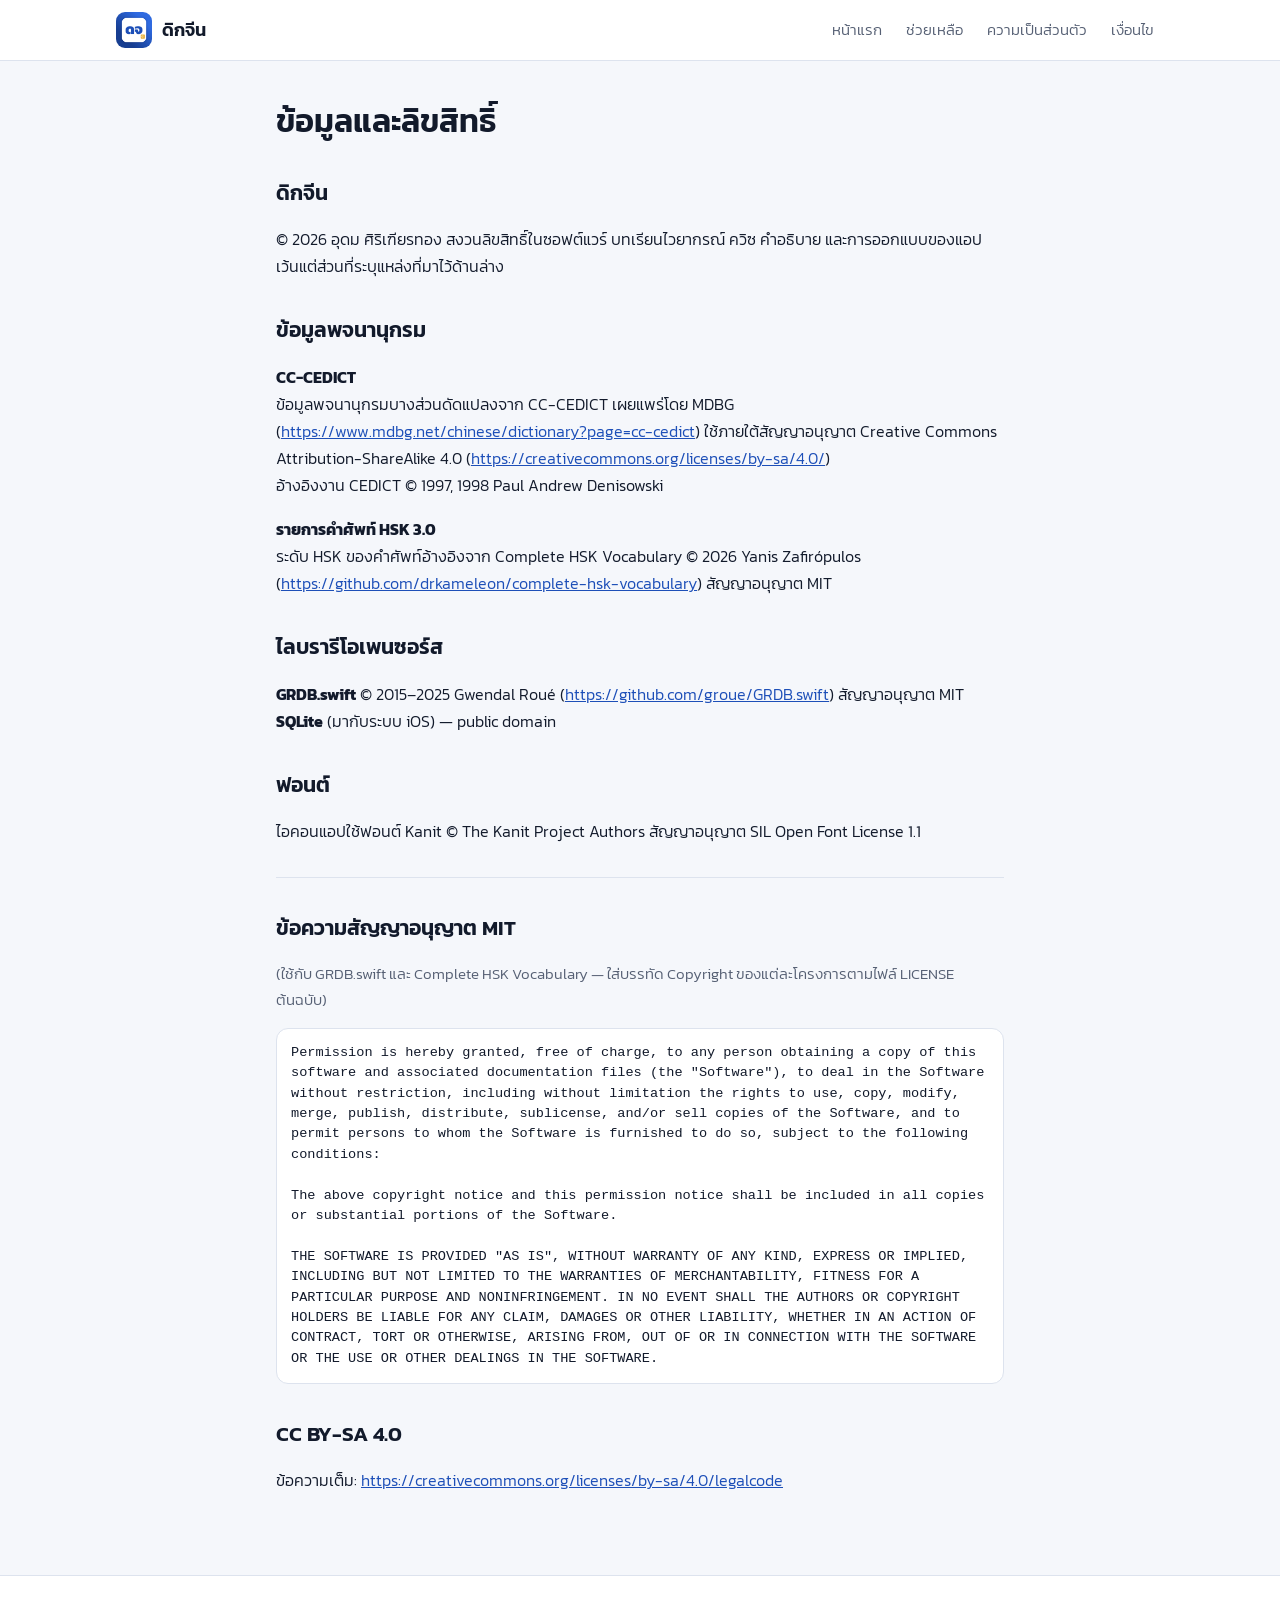
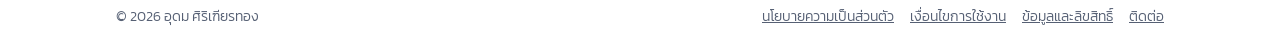
==== credits.html @ e8b968b8 "Website for ดิกจีน: home, support, privacy policy, terms, credits (static, GitHub Pages) Co-Authored" ====
<!doctype html>
<html lang="th">
<head>
<meta charset="utf-8">
<meta name="viewport" content="width=device-width, initial-scale=1">
<title>ข้อมูลและลิขสิทธิ์ | ดิกจีน</title>
<meta name="description" content="แหล่งข้อมูลและสัญญาอนุญาตที่แอปดิกจีนใช้">
<link rel="icon" href="assets/favicon.png">
<link rel="apple-touch-icon" href="assets/apple-touch-icon.png">
<link rel="preconnect" href="https://fonts.googleapis.com">
<link rel="preconnect" href="https://fonts.gstatic.com" crossorigin>
<link href="https://fonts.googleapis.com/css2?family=Kanit:wght@300;400;500;600&display=swap" rel="stylesheet">
<link rel="stylesheet" href="assets/style.css">
</head>
<body>
<header class="site-header"><div class="wrap">
<a class="brand" href="index.html"><img src="assets/icon-512.png" alt="">ดิกจีน</a>
<nav class="nav" aria-label="เมนูหลัก"><a href="index.html">หน้าแรก</a><a href="support.html">ช่วยเหลือ</a><a href="privacy.html">ความเป็นส่วนตัว</a><a href="terms.html">เงื่อนไข</a></nav>
</div></header>
<main class="doc"><h1>ข้อมูลและลิขสิทธิ์</h1>
<h2>ดิกจีน</h2>
<p>© 2026 อุดม ศิริเฑียรทอง สงวนลิขสิทธิ์ในซอฟต์แวร์ บทเรียนไวยากรณ์ ควิซ คำอธิบาย และการออกแบบของแอป เว้นแต่ส่วนที่ระบุแหล่งที่มาไว้ด้านล่าง</p>
<h2>ข้อมูลพจนานุกรม</h2>
<p><strong>CC-CEDICT</strong><br>ข้อมูลพจนานุกรมบางส่วนดัดแปลงจาก CC-CEDICT เผยแพร่โดย MDBG (<a href="https://www.mdbg.net/chinese/dictionary?page=cc-cedict">https://www.mdbg.net/chinese/dictionary?page=cc-cedict</a>) ใช้ภายใต้สัญญาอนุญาต Creative Commons Attribution-ShareAlike 4.0 (<a href="https://creativecommons.org/licenses/by-sa/4.0/">https://creativecommons.org/licenses/by-sa/4.0/</a>)<br>อ้างอิงงาน CEDICT © 1997, 1998 Paul Andrew Denisowski</p>
<p><strong>รายการคำศัพท์ HSK 3.0</strong><br>ระดับ HSK ของคำศัพท์อ้างอิงจาก Complete HSK Vocabulary © 2026 Yanis Zafirópulos (<a href="https://github.com/drkameleon/complete-hsk-vocabulary">https://github.com/drkameleon/complete-hsk-vocabulary</a>) สัญญาอนุญาต MIT</p>
<h2>ไลบรารีโอเพนซอร์ส</h2>
<p><strong>GRDB.swift</strong> © 2015–2025 Gwendal Roué (<a href="https://github.com/groue/GRDB.swift">https://github.com/groue/GRDB.swift</a>) สัญญาอนุญาต MIT<br><strong>SQLite</strong> (มากับระบบ iOS) — public domain</p>
<h2>ฟอนต์</h2>
<p>ไอคอนแอปใช้ฟอนต์ Kanit © The Kanit Project Authors สัญญาอนุญาต SIL Open Font License 1.1</p>
<hr>
<h2>ข้อความสัญญาอนุญาต MIT</h2>
<p class="note">(ใช้กับ GRDB.swift และ Complete HSK Vocabulary — ใส่บรรทัด Copyright ของแต่ละโครงการตามไฟล์ LICENSE ต้นฉบับ)</p>
<div class="license">Permission is hereby granted, free of charge, to any person obtaining a copy of this software and associated documentation files (the &quot;Software&quot;), to deal in the Software without restriction, including without limitation the rights to use, copy, modify, merge, publish, distribute, sublicense, and/or sell copies of the Software, and to permit persons to whom the Software is furnished to do so, subject to the following conditions:

The above copyright notice and this permission notice shall be included in all copies or substantial portions of the Software.

THE SOFTWARE IS PROVIDED &quot;AS IS&quot;, WITHOUT WARRANTY OF ANY KIND, EXPRESS OR IMPLIED, INCLUDING BUT NOT LIMITED TO THE WARRANTIES OF MERCHANTABILITY, FITNESS FOR A PARTICULAR PURPOSE AND NONINFRINGEMENT. IN NO EVENT SHALL THE AUTHORS OR COPYRIGHT HOLDERS BE LIABLE FOR ANY CLAIM, DAMAGES OR OTHER LIABILITY, WHETHER IN AN ACTION OF CONTRACT, TORT OR OTHERWISE, ARISING FROM, OUT OF OR IN CONNECTION WITH THE SOFTWARE OR THE USE OR OTHER DEALINGS IN THE SOFTWARE.</div>
<h2>CC BY-SA 4.0</h2>
<p>ข้อความเต็ม: <a href="https://creativecommons.org/licenses/by-sa/4.0/legalcode">https://creativecommons.org/licenses/by-sa/4.0/legalcode</a></p></main>
<footer class="site-footer"><div class="wrap">
<span>© 2026 อุดม ศิริเฑียรทอง</span>
<nav aria-label="ลิงก์ท้ายเว็บ"><a href="privacy.html">นโยบายความเป็นส่วนตัว</a><a href="terms.html">เงื่อนไขการใช้งาน</a><a href="credits.html">ข้อมูลและลิขสิทธิ์</a><a href="mailto:thiravadhano@gmail.com">ติดต่อ</a></nav>
</div></footer>
</body>
</html>
---- assets/style.css ----
:root {
  --primary: #1D4FB8;
  --primary-pressed: #173E91;
  --primary-soft: #E3EBFA;
  --navy: #14213D;
  --bg: #F5F7FB;
  --surface: #FFFFFF;
  --border: #DDE3EE;
  --text: #121A2B;
  --text-2: #566074;
  --gold: #E8B23A;
  --radius: 16px;
  --max: 1080px;
}
@media (prefers-color-scheme: dark) {
  :root {
    --primary: #6E9BF5;
    --primary-pressed: #9BBBFA;
    --primary-soft: #1B2A4A;
    --bg: #0E1424;
    --surface: #161E33;
    --border: #26314D;
    --text: #E8EDF7;
    --text-2: #A3AEC4;
  }
}
* { box-sizing: border-box; }
html { -webkit-text-size-adjust: 100%; }
body {
  margin: 0;
  background: var(--bg);
  color: var(--text);
  font-family: "Kanit", "Sukhumvit Set", "Thonburi", system-ui, -apple-system, sans-serif;
  font-weight: 300;
  line-height: 1.7;
}
a { color: var(--primary); }
a:hover { color: var(--primary-pressed); }
img { max-width: 100%; display: block; }
.wrap { max-width: var(--max); margin: 0 auto; padding: 0 16px; }

/* header */
.site-header { border-bottom: 1px solid var(--border); background: var(--surface); position: sticky; top: 0; z-index: 10; }
.site-header .wrap { display: flex; align-items: center; justify-content: space-between; gap: 12px; min-height: 60px; }
.brand { display: flex; align-items: center; gap: 10px; text-decoration: none; color: var(--text); font-weight: 600; font-size: 1.15rem; }
.brand img { width: 36px; height: 36px; border-radius: 9px; }
.nav { display: flex; gap: 4px; flex-wrap: wrap; }
.nav a { text-decoration: none; color: var(--text-2); padding: 8px 10px; border-radius: 10px; font-size: .95rem; min-height: 44px; display: inline-flex; align-items: center; }
.nav a:hover, .nav a[aria-current="page"] { color: var(--primary); background: var(--primary-soft); }

/* hero */
.hero { background: linear-gradient(160deg, #2F6AE0, #173E91); color: #fff; }
.hero .wrap { display: grid; grid-template-columns: 1.1fr .9fr; gap: 40px; align-items: center; padding-top: 64px; padding-bottom: 64px; }
.hero h1 { font-size: clamp(2.2rem, 5vw, 3.4rem); line-height: 1.2; margin: 0 0 12px; font-weight: 600; }
.hero p.lead { font-size: 1.2rem; margin: 0 0 28px; color: #D6E2FA; }
.hero .icon { width: 96px; height: 96px; border-radius: 22px; box-shadow: 0 10px 30px rgba(0,0,0,.25); margin-bottom: 20px; }
.badge-soon { display: inline-flex; align-items: center; gap: 10px; background: #fff; color: var(--navy); border-radius: 14px; padding: 12px 20px; font-weight: 600; text-decoration: none; }
.badge-soon small { display: block; font-weight: 300; color: var(--text-2); font-size: .8rem; line-height: 1.2; }
.hero-shot img { width: min(320px, 100%); margin: 0 auto; border-radius: 28px; box-shadow: 0 20px 50px rgba(0,0,0,.35); }

/* sections */
section { padding: 56px 0; }
h2 { font-size: 1.8rem; margin: 0 0 8px; font-weight: 600; }
.sub { color: var(--text-2); margin: 0 0 32px; }
.features { display: grid; grid-template-columns: repeat(3, 1fr); gap: 16px; }
.card { background: var(--surface); border: 1px solid var(--border); border-radius: var(--radius); padding: 22px; }
.card h3 { margin: 0 0 6px; font-size: 1.1rem; font-weight: 600; }
.card p { margin: 0; color: var(--text-2); }
.card .tag { display: inline-block; font-size: .8rem; background: var(--primary-soft); color: var(--primary); border-radius: 8px; padding: 2px 8px; margin-bottom: 10px; font-weight: 500; }
.shots { display: flex; gap: 16px; overflow-x: auto; scroll-snap-type: x mandatory; padding-bottom: 12px; }
.shots img { width: 230px; flex: 0 0 auto; border-radius: 18px; scroll-snap-align: start; border: 1px solid var(--border); }
.pricing { display: grid; grid-template-columns: 1fr 1fr; gap: 16px; }
.pricing ul { margin: 8px 0 0; padding-left: 1.2em; color: var(--text-2); }
.note { color: var(--text-2); font-size: .95rem; }

/* document pages */
.doc { max-width: 760px; margin: 0 auto; padding: 40px 16px 64px; }
.doc h1 { font-size: 2rem; font-weight: 600; line-height: 1.3; margin: 0 0 4px; }
.doc h2 { font-size: 1.3rem; margin: 32px 0 8px; }
.doc .meta { color: var(--text-2); margin: 0 0 24px; }
.doc ul { padding-left: 1.3em; }
.doc li { margin: 4px 0; }
.doc pre, .doc .license { white-space: pre-wrap; background: var(--surface); border: 1px solid var(--border); border-radius: 12px; padding: 14px; font-family: ui-monospace, Menlo, monospace; font-size: .85rem; line-height: 1.5; }
.doc hr { border: 0; border-top: 1px solid var(--border); margin: 32px 0; }

/* footer */
.site-footer { border-top: 1px solid var(--border); background: var(--surface); padding: 28px 0; color: var(--text-2); font-size: .9rem; }
.site-footer .wrap { display: flex; flex-wrap: wrap; gap: 8px 20px; justify-content: space-between; }
.site-footer nav { display: flex; gap: 16px; flex-wrap: wrap; }
.site-footer a { color: var(--text-2); }

@media (max-width: 820px) {
  .hero .wrap { grid-template-columns: 1fr; padding-top: 40px; padding-bottom: 40px; }
  .features, .pricing { grid-template-columns: 1fr; }
  .site-header .wrap { flex-wrap: wrap; padding-top: 6px; padding-bottom: 6px; }
  .nav { width: 100%; flex-wrap: nowrap; overflow-x: auto; }
  .nav a { padding: 8px 8px; font-size: .9rem; white-space: nowrap; }
  .hero h1 { font-size: 2rem; }
  .hero-shot img { width: min(260px, 100%); }
}
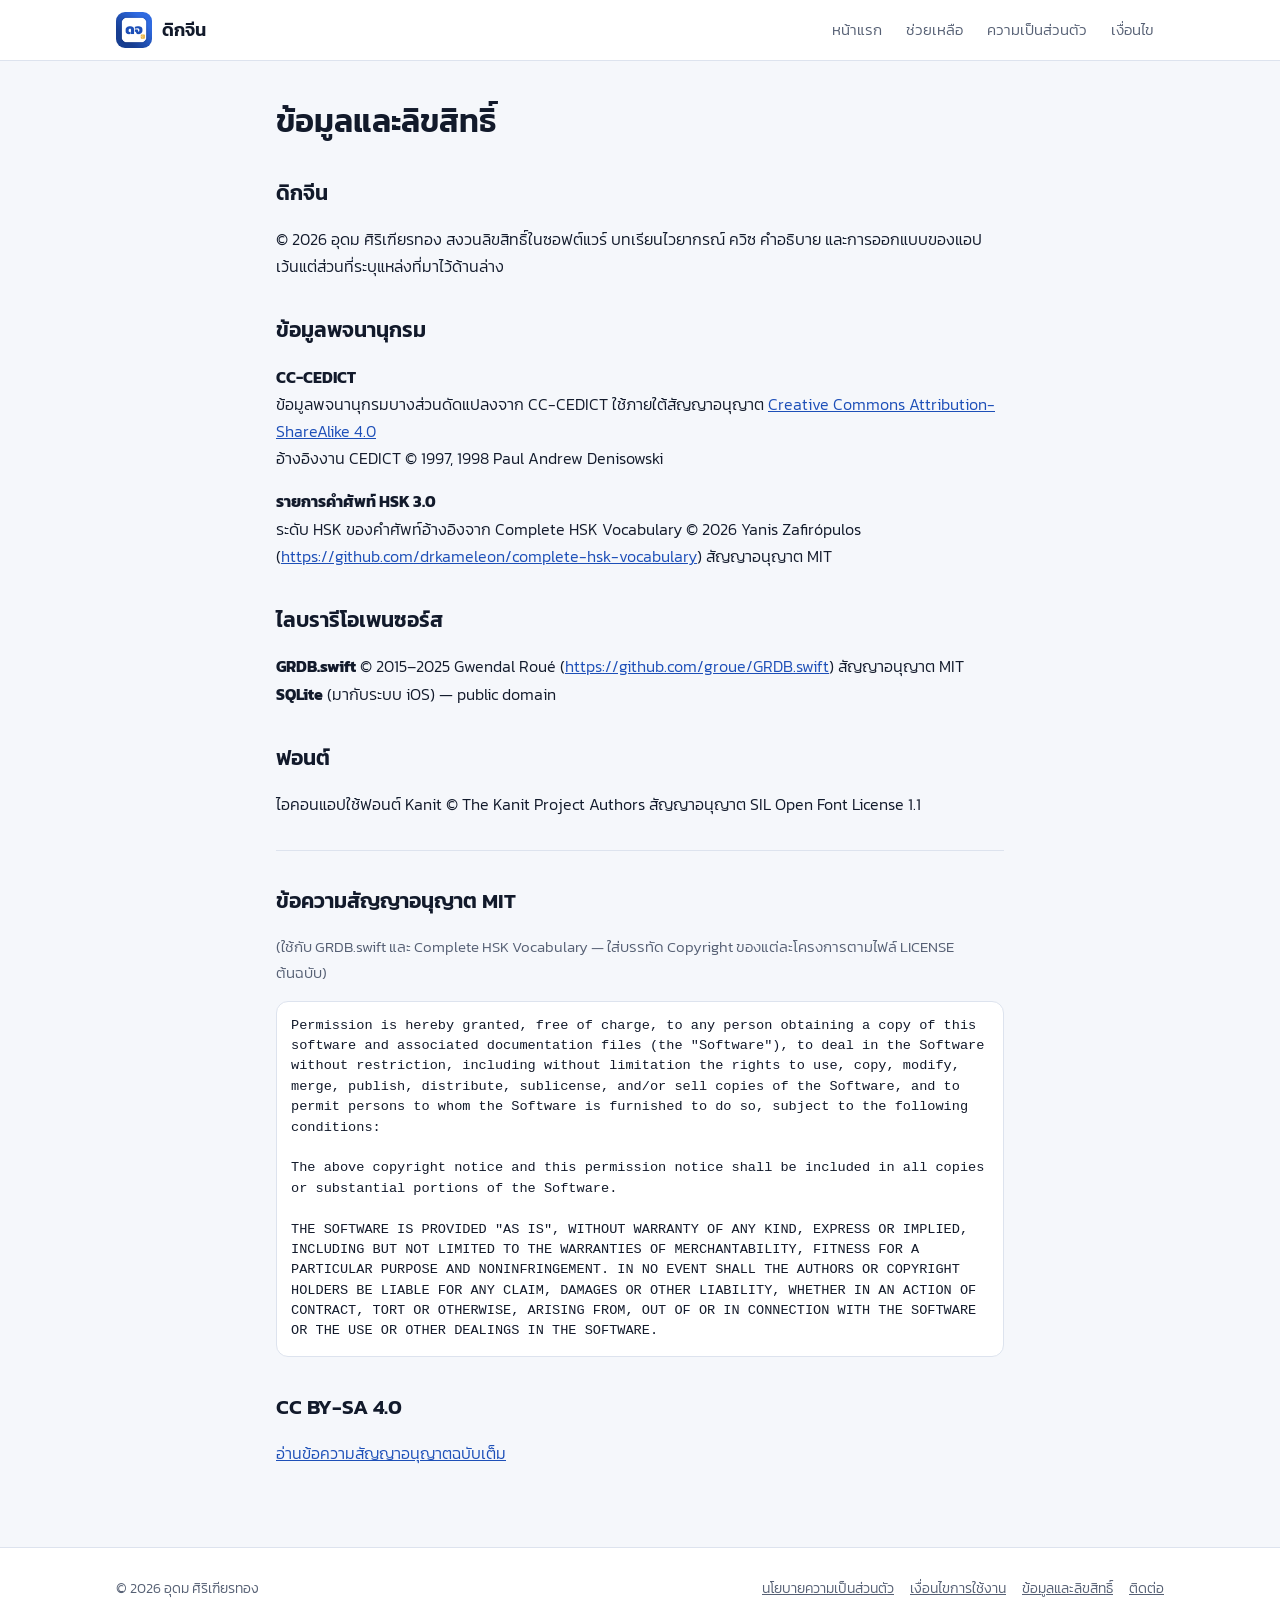
==== commit 890620a8: "credits: drop MDBG link, license links as named text Co-Authored-By: Claude Opus 5.5 <noreply@anthro" ====
--- a/credits.html
+++ b/credits.html
@@ -21,7 +21,7 @@
 <h2>ดิกจีน</h2>
 <p>© 2026 อุดม ศิริเฑียรทอง สงวนลิขสิทธิ์ในซอฟต์แวร์ บทเรียนไวยากรณ์ ควิซ คำอธิบาย และการออกแบบของแอป เว้นแต่ส่วนที่ระบุแหล่งที่มาไว้ด้านล่าง</p>
 <h2>ข้อมูลพจนานุกรม</h2>
-<p><strong>CC-CEDICT</strong><br>ข้อมูลพจนานุกรมบางส่วนดัดแปลงจาก CC-CEDICT เผยแพร่โดย MDBG (<a href="https://www.mdbg.net/chinese/dictionary?page=cc-cedict">https://www.mdbg.net/chinese/dictionary?page=cc-cedict</a>) ใช้ภายใต้สัญญาอนุญาต Creative Commons Attribution-ShareAlike 4.0 (<a href="https://creativecommons.org/licenses/by-sa/4.0/">https://creativecommons.org/licenses/by-sa/4.0/</a>)<br>อ้างอิงงาน CEDICT © 1997, 1998 Paul Andrew Denisowski</p>
+<p><strong>CC-CEDICT</strong><br>ข้อมูลพจนานุกรมบางส่วนดัดแปลงจาก CC-CEDICT ใช้ภายใต้สัญญาอนุญาต <a href="https://creativecommons.org/licenses/by-sa/4.0/">Creative Commons Attribution-ShareAlike 4.0</a><br>อ้างอิงงาน CEDICT © 1997, 1998 Paul Andrew Denisowski</p>
 <p><strong>รายการคำศัพท์ HSK 3.0</strong><br>ระดับ HSK ของคำศัพท์อ้างอิงจาก Complete HSK Vocabulary © 2026 Yanis Zafirópulos (<a href="https://github.com/drkameleon/complete-hsk-vocabulary">https://github.com/drkameleon/complete-hsk-vocabulary</a>) สัญญาอนุญาต MIT</p>
 <h2>ไลบรารีโอเพนซอร์ส</h2>
 <p><strong>GRDB.swift</strong> © 2015–2025 Gwendal Roué (<a href="https://github.com/groue/GRDB.swift">https://github.com/groue/GRDB.swift</a>) สัญญาอนุญาต MIT<br><strong>SQLite</strong> (มากับระบบ iOS) — public domain</p>
@@ -36,7 +36,7 @@
 
 THE SOFTWARE IS PROVIDED &quot;AS IS&quot;, WITHOUT WARRANTY OF ANY KIND, EXPRESS OR IMPLIED, INCLUDING BUT NOT LIMITED TO THE WARRANTIES OF MERCHANTABILITY, FITNESS FOR A PARTICULAR PURPOSE AND NONINFRINGEMENT. IN NO EVENT SHALL THE AUTHORS OR COPYRIGHT HOLDERS BE LIABLE FOR ANY CLAIM, DAMAGES OR OTHER LIABILITY, WHETHER IN AN ACTION OF CONTRACT, TORT OR OTHERWISE, ARISING FROM, OUT OF OR IN CONNECTION WITH THE SOFTWARE OR THE USE OR OTHER DEALINGS IN THE SOFTWARE.</div>
 <h2>CC BY-SA 4.0</h2>
-<p>ข้อความเต็ม: <a href="https://creativecommons.org/licenses/by-sa/4.0/legalcode">https://creativecommons.org/licenses/by-sa/4.0/legalcode</a></p></main>
+<p><a href="https://creativecommons.org/licenses/by-sa/4.0/legalcode">อ่านข้อความสัญญาอนุญาตฉบับเต็ม</a></p></main>
 <footer class="site-footer"><div class="wrap">
 <span>© 2026 อุดม ศิริเฑียรทอง</span>
 <nav aria-label="ลิงก์ท้ายเว็บ"><a href="privacy.html">นโยบายความเป็นส่วนตัว</a><a href="terms.html">เงื่อนไขการใช้งาน</a><a href="credits.html">ข้อมูลและลิขสิทธิ์</a><a href="mailto:thiravadhano@gmail.com">ติดต่อ</a></nav>
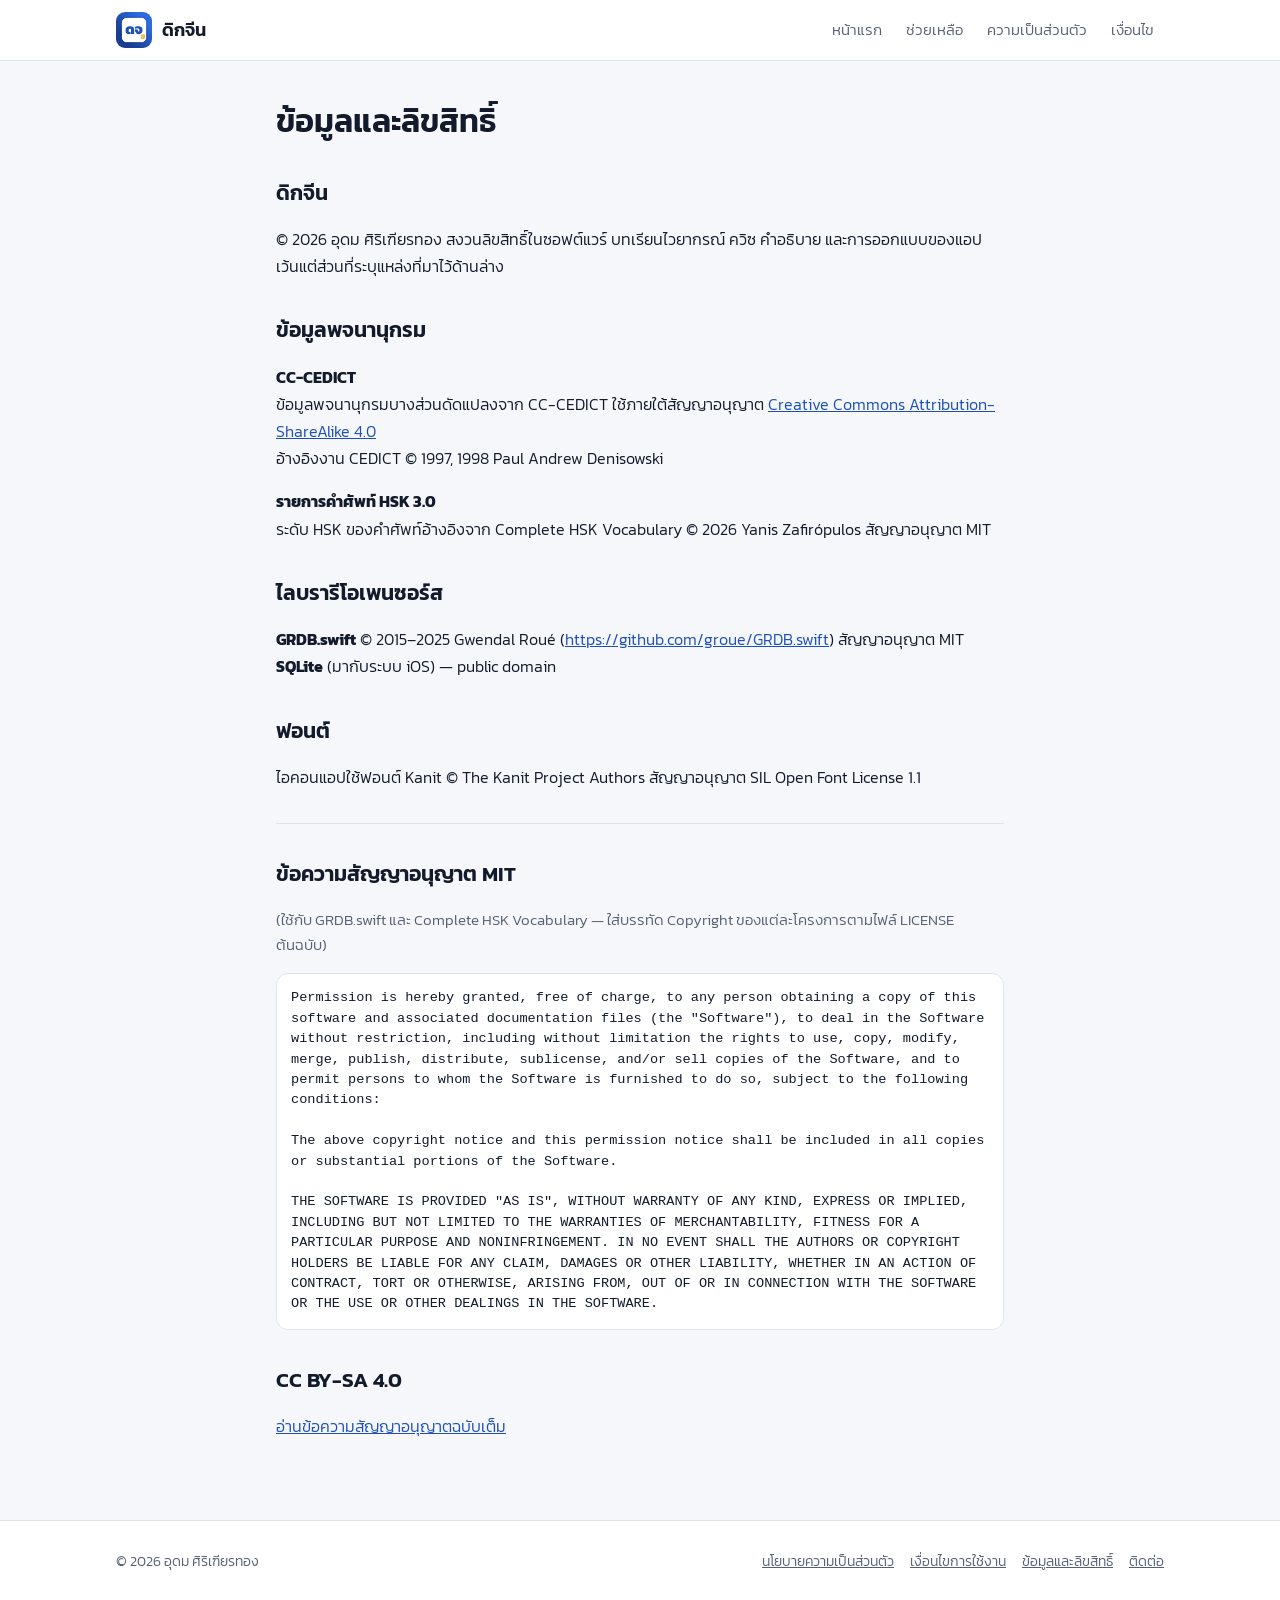
==== commit 691c953c: "credits: drop HSK vocabulary GitHub link Co-Authored-By: Claude Opus 5.5 <noreply@anthropic.com>" ====
--- a/credits.html
+++ b/credits.html
@@ -22,7 +22,7 @@
 <p>© 2026 อุดม ศิริเฑียรทอง สงวนลิขสิทธิ์ในซอฟต์แวร์ บทเรียนไวยากรณ์ ควิซ คำอธิบาย และการออกแบบของแอป เว้นแต่ส่วนที่ระบุแหล่งที่มาไว้ด้านล่าง</p>
 <h2>ข้อมูลพจนานุกรม</h2>
 <p><strong>CC-CEDICT</strong><br>ข้อมูลพจนานุกรมบางส่วนดัดแปลงจาก CC-CEDICT ใช้ภายใต้สัญญาอนุญาต <a href="https://creativecommons.org/licenses/by-sa/4.0/">Creative Commons Attribution-ShareAlike 4.0</a><br>อ้างอิงงาน CEDICT © 1997, 1998 Paul Andrew Denisowski</p>
-<p><strong>รายการคำศัพท์ HSK 3.0</strong><br>ระดับ HSK ของคำศัพท์อ้างอิงจาก Complete HSK Vocabulary © 2026 Yanis Zafirópulos (<a href="https://github.com/drkameleon/complete-hsk-vocabulary">https://github.com/drkameleon/complete-hsk-vocabulary</a>) สัญญาอนุญาต MIT</p>
+<p><strong>รายการคำศัพท์ HSK 3.0</strong><br>ระดับ HSK ของคำศัพท์อ้างอิงจาก Complete HSK Vocabulary © 2026 Yanis Zafirópulos สัญญาอนุญาต MIT</p>
 <h2>ไลบรารีโอเพนซอร์ส</h2>
 <p><strong>GRDB.swift</strong> © 2015–2025 Gwendal Roué (<a href="https://github.com/groue/GRDB.swift">https://github.com/groue/GRDB.swift</a>) สัญญาอนุญาต MIT<br><strong>SQLite</strong> (มากับระบบ iOS) — public domain</p>
 <h2>ฟอนต์</h2>
